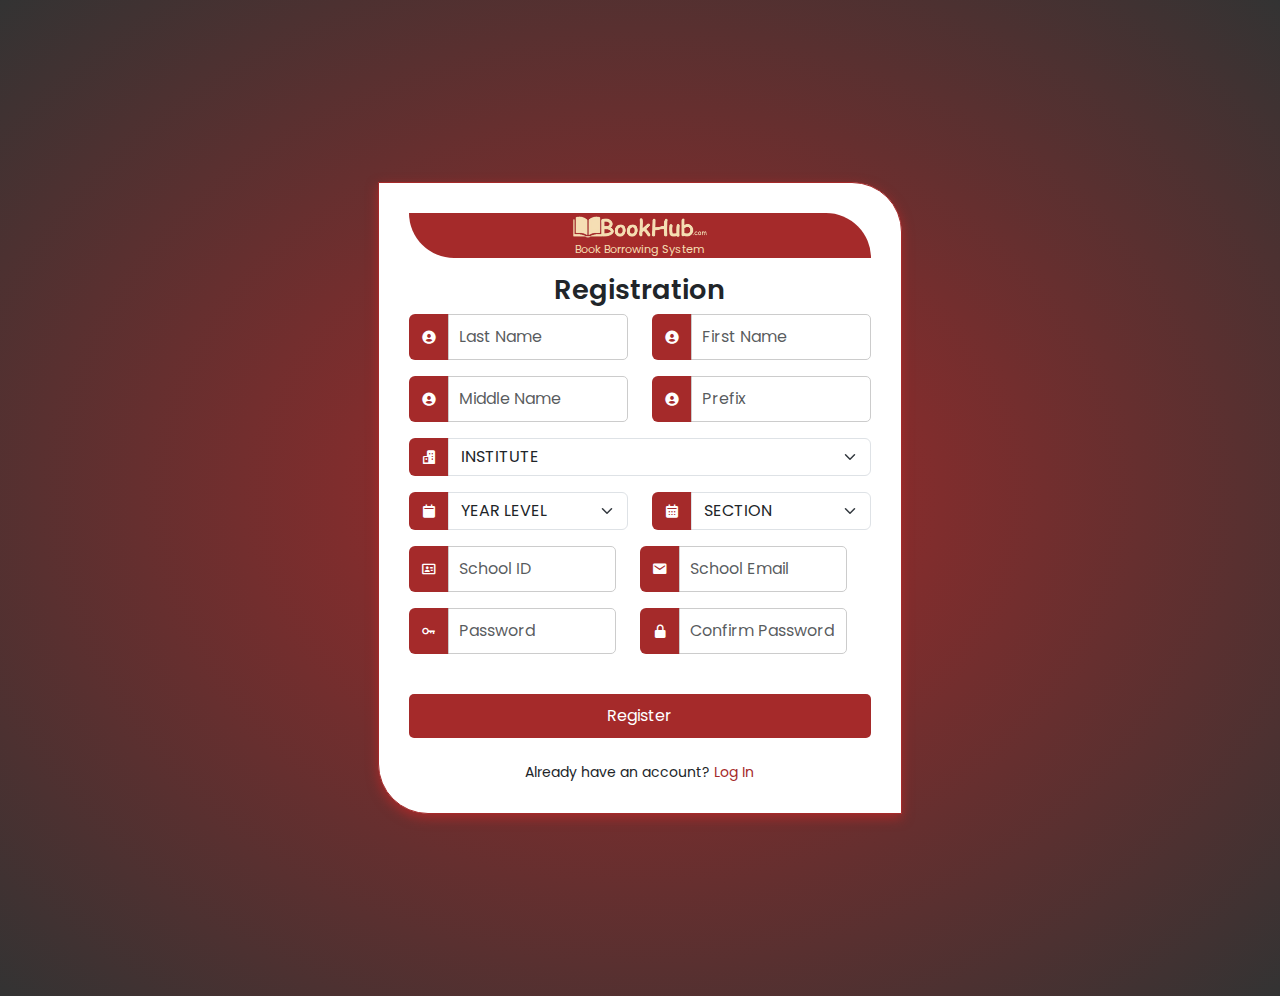
==== index.html @ 079d1f9b "Update index.html" ====
<!DOCTYPE html>
<html lang="en">
<head>
  <meta charset="UTF-8">
  <meta name="viewport" content="width=device-width, initial-scale=1.0">
  <meta name="description" content="Book borrowing system for library">
  <meta name="author" content="Jhonny Sumulong">

  <title>BookHub - Register</title>
  
  <!-- Bootstrap CSS -->
  <link href="https://cdn.jsdelivr.net/npm/bootstrap@5.3.3/dist/css/bootstrap.min.css" rel="stylesheet" integrity="sha384-QWTKZyjpPEjISv5WaRU9OFeRpok6YctnYmDr5pNlyT2bRjXh0JMhjY6hW+ALEwIH" crossorigin="anonymous">
  
  <!-- Boxicons for icons -->
  <link href='https://unpkg.com/boxicons@2.1.4/css/boxicons.min.css' rel='stylesheet'>
  
  <!-- Google Fonts -->
  <link href="https://fonts.googleapis.com/css2?family=Poppins:wght@400;600&display=swap" rel="stylesheet">
  
  <!-- Custom CSS -->
  <link rel="stylesheet" href="main.css">
</head>
<body>
  <div class="container-fluid d-flex justify-content-center align-items-center vh-100 mb-5 mt-5">
    <div class="col-12 col-md-5">

      <div class="panel-primary text-center">

        <div class="system-logo">
          <img src="bookhub.png" alt="logo" class="img-fluid">
             <p>Book Borrowing System</p>
        </div>

        <h2>Registration</h2>
        <form>
          <div class="row">
            
            <div class="col-md-6">
              <div class="input-group mb-3">
                <span class="input-group-text"><i class='bx bxs-user-circle'></i></span>
                <input type="text" name="lastName" id="lastName" class="form-control" placeholder="Last Name">
              </div>
            </div>

            <div class="col-md-6">
              <div class="input-group mb-3">
                <span class="input-group-text"><i class='bx bxs-user-circle'></i></span>
                <input type="text" name="firstName" id="firstName" class="form-control" placeholder="First Name">
              </div>
            </div>

            <div class="col-md-6">
              <div class="input-group mb-3">
                <span class="input-group-text"><i class='bx bxs-user-circle'></i></span>
                <input type="text" name="middleName" id="middleName" class="form-control" placeholder="Middle Name">
              </div>
            </div>

            <div class="col-md-6">
              <div class="input-group mb-3">
                <span class="input-group-text"><i class='bx bxs-user-circle'></i></span>
                <input type="text" name="prefix" id="prefix" class="form-control" placeholder="Prefix">
              </div>
            </div>
          </div>

          <div class="row">
            <div class="col-md-12 mb-3">
              <div class="input-group">
                <span class="input-group-text"><i class='bx bxs-buildings' ></i></span>
              <select class="form-select" aria-label="Default select example">
                <option selected>INSTITUTE</option>
                <option value="1">IMACS</option>
                <option value="2">BSN</option>
                <option value="3">BSM</option>
              </select>
              </div>
            </div>
  
            <div class="col-md-6 mb-3">
              <div class="input-group">
                <span class="input-group-text"><i class='bx bxs-calendar-alt' ></i></span>
              <select class="form-select" aria-label="Default select example">
                <option selected>YEAR LEVEL</option>
                <option value="1">1st yr</option>
                <option value="2">2nd yr</option>
                <option value="3">3rd yr</option>
              </select>
              </div>
            </div>
  
            <div class="col-md-6 mb-3">
              <div class="input-group">
                <span class="input-group-text"><i class='bx bxs-calendar' ></i></span>
              <select class="form-select" aria-label="Default select example">
                <option selected>SECTION</option>
                <option value="1">101</option>
                <option value="2">102</option>
                <option value="3">103</option>
              </select>
              </div>
          </div>

          <div class="row">
            <div class="col-md-6">
              <div class="input-group mb-3">
                <span class="input-group-text"><i class='bx bx-id-card'></i></span>
                <input type="text" name="schoolID" class="form-control" placeholder="School ID">
              </div>
            </div>

            <div class="col-md-6">
              <div class="input-group mb-3">
                <span class="input-group-text"><i class='bx bxs-envelope'></i></span>
                <input type="email" name="schoolEmail" class="form-control" placeholder="School Email">
              </div>
            </div>

            <div class="col-md-6">
              <div class="input-group mb-3">
                <span class="input-group-text"><i class='bx bx-key'></i></span>
                <input type="password" name="password" class="form-control" placeholder="Password">
              </div>
            </div>

            <div class="col-md-6">
              <div class="input-group mb-3">
                <span class="input-group-text"><i class='bx bxs-lock-alt'></i></span>
                <input type="password" name="confirmPassword" class="form-control" placeholder="Confirm Password">
              </div>
            </div>
          </div>

          <div class="d-grid mb-4 mt-4">
            <button type="submit" class="btn btn-primary w-100">Register</button>
          </div>

          <div class="text-center small">
            Already have an account? <a href="#">Log In</a>
          </div>
        </form>
      </div>
    </div>
  </div>

  <!-- Bootstrap JS -->
  <script src="https://cdn.jsdelivr.net/npm/bootstrap@5.3.3/dist/js/bootstrap.bundle.min.js" integrity="sha384-TURuH1P4nQlGfngjbZGvwgYxxIwl4FtyT58Ukw3pTF4P8bDUgE3igZ66n2TwNS67" crossorigin="anonymous"></script>

</body>
</html>
---- main.css ----
/* General Styling */
body {
  background: radial-gradient(#a52a2a, #333333);
  font-family: "Poppins", sans-serif;
}

.panel-primary {
  background-color: #ffffff;
  padding: 30px;
  border-radius: 50px;
  border: 1px solid #a52a2a;
  border-bottom-right-radius: 0;
  border-top-left-radius: 0;
  box-shadow: 0 4px 12px rgba(165, 42, 42, 1);
}

.system-logo {
  background: #a52a2a;
  border-radius: 50px;
  border-bottom-right-radius: 0px;
  border-top-left-radius: 0px;
}

.system-logo img {
  width: 30%;
}

.system-logo p {
  color: #F5DEB3;
  font-size: 0.7rem;
}

.panel-primary h2 {
  font-weight: 600;
  font-size: 1.7rem;
}

.input-group-text {
  background-color: #a52a2a;
  color: #fff;
  border: none;
}

.form-control {
  border: 1px solid #ccc;
  padding: 10px;
  border-radius: 5px;
}

.btn {
  background-color: #a52a2a;
  color: #fff;
  border: none;
  padding: 10px;
  border-radius: 5px;
  transition: background-color 0.3s ease, transform 0.2s ease;
}

.btn:hover {
  background-color: #ccc;
  color: #a52a2a;
  transform: translateY(-2px);
}

a {
  text-decoration: none;
  color: #a52a2a;
}

a:hover {
  text-decoration: underline;
}

/* Responsive Styles */
@media (max-width: 768px) {
  body {
    background: none;
  }
  .container-fluid {
    margin-top: 50px;
    margin-bottom: 50px;
  }
  
  .panel-primary {
    border: none;
    border-radius: 0;
    box-shadow: none;
    padding: 20px;
  }

  .input-group {
    margin-bottom: 15px;
  }
}
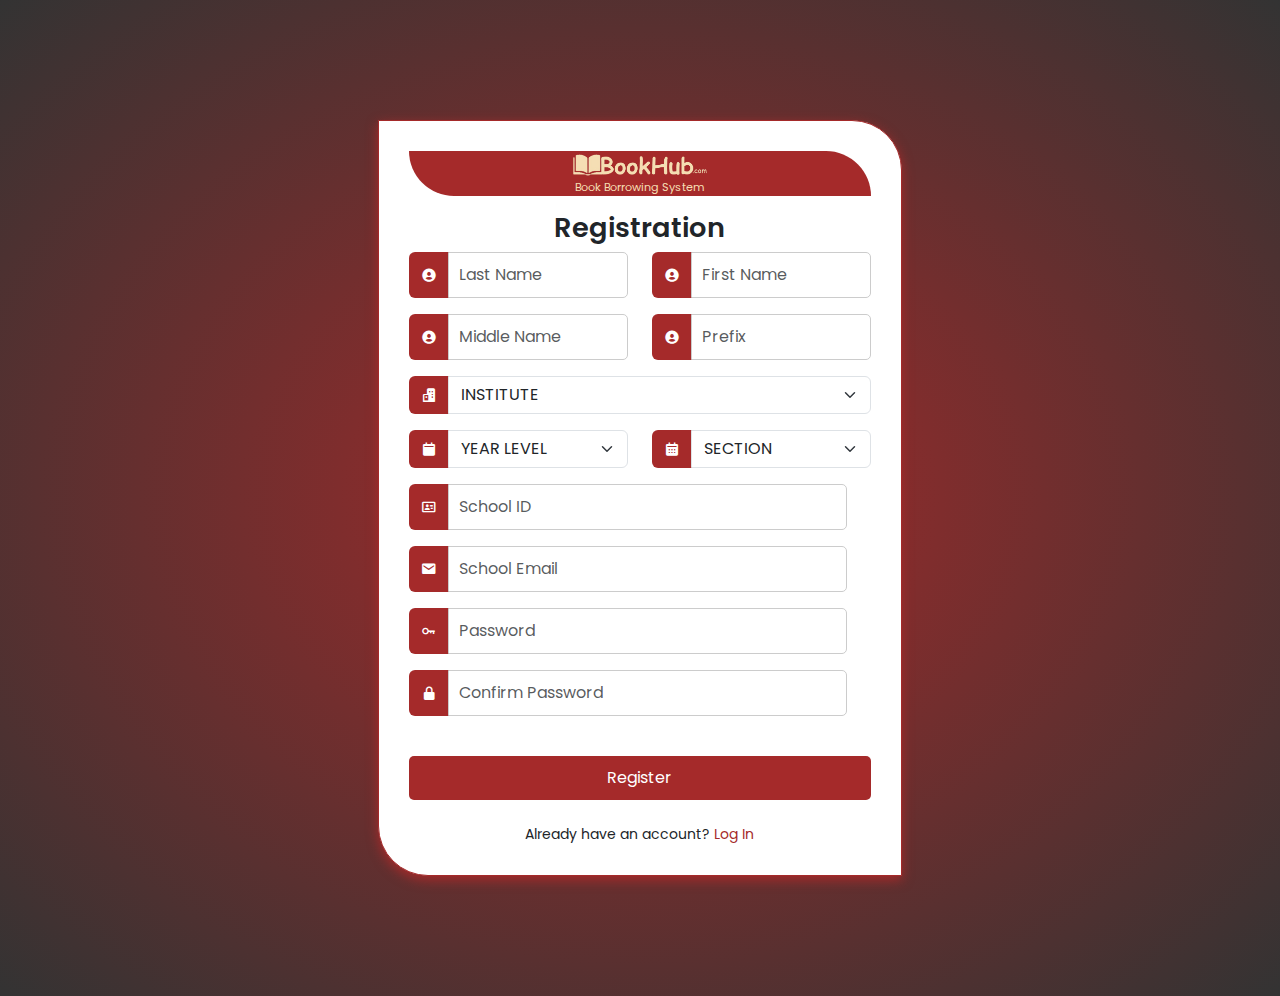
==== commit 2b5484c0: "Update index.html" ====
--- a/index.html
+++ b/index.html
@@ -82,9 +82,10 @@
                 <span class="input-group-text"><i class='bx bxs-calendar-alt' ></i></span>
               <select class="form-select" aria-label="Default select example">
                 <option selected>YEAR LEVEL</option>
-                <option value="1">1st yr</option>
-                <option value="2">2nd yr</option>
-                <option value="3">3rd yr</option>
+                <option value="1">1st year</option>
+                <option value="2">2nd year</option>
+                <option value="3">3rd year</option>
+                <option value="3">4th year</option>
               </select>
               </div>
             </div>
@@ -102,28 +103,28 @@
           </div>
 
           <div class="row">
-            <div class="col-md-6">
+            <div class="col-md-6 w-100">
               <div class="input-group mb-3">
                 <span class="input-group-text"><i class='bx bx-id-card'></i></span>
                 <input type="text" name="schoolID" class="form-control" placeholder="School ID">
               </div>
             </div>
 
-            <div class="col-md-6">
+            <div class="col-md-6 w-100">
               <div class="input-group mb-3">
                 <span class="input-group-text"><i class='bx bxs-envelope'></i></span>
                 <input type="email" name="schoolEmail" class="form-control" placeholder="School Email">
               </div>
             </div>
 
-            <div class="col-md-6">
+            <div class="col-md-6 w-100">
               <div class="input-group mb-3">
                 <span class="input-group-text"><i class='bx bx-key'></i></span>
                 <input type="password" name="password" class="form-control" placeholder="Password">
               </div>
             </div>
 
-            <div class="col-md-6">
+            <div class="col-md-6 w-100">
               <div class="input-group mb-3">
                 <span class="input-group-text"><i class='bx bxs-lock-alt'></i></span>
                 <input type="password" name="confirmPassword" class="form-control" placeholder="Confirm Password">
--- a/main.css
+++ b/main.css
@@ -76,6 +76,19 @@
   body {
     background: none;
   }
+
+  .system-logo {
+    background: none;
+  }
+
+  .system-logo img {
+    width: 50%;
+  }
+
+  .system-logo p {
+    color: #a52a2a;
+  }
+  
   .container-fluid {
     margin-top: 50px;
     margin-bottom: 50px;
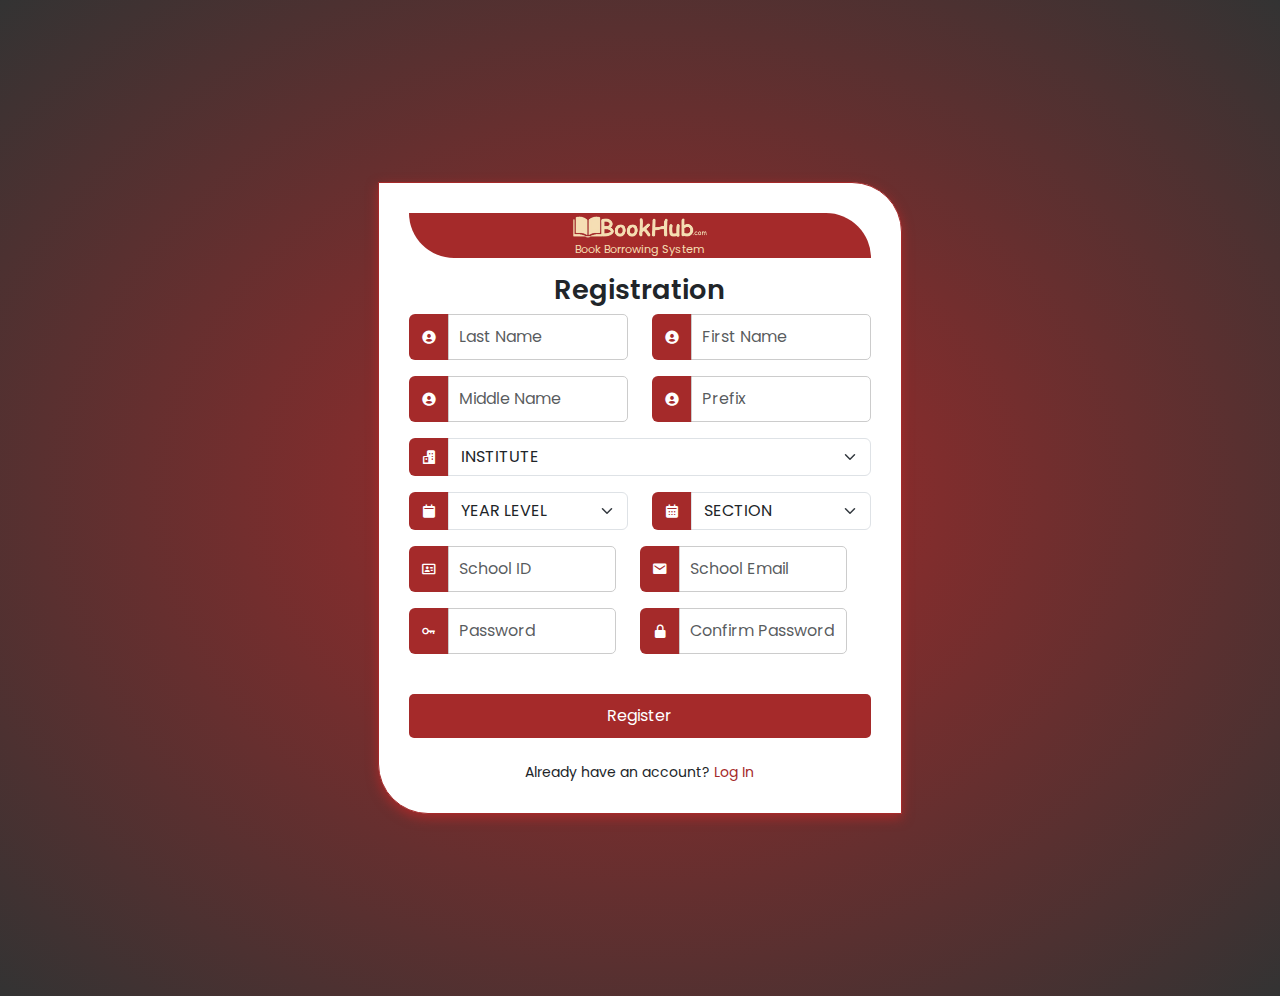
==== commit ff0a57ae: "Update index.html" ====
--- a/index.html
+++ b/index.html
@@ -103,29 +103,29 @@
           </div>
 
           <div class="row">
-            <div class="col-md-6 w-100">
-              <div class="input-group mb-3">
+            <div class="col-md-6 mb-3">
+              <div class="input-group">
                 <span class="input-group-text"><i class='bx bx-id-card'></i></span>
                 <input type="text" name="schoolID" class="form-control" placeholder="School ID">
               </div>
             </div>
 
-            <div class="col-md-6 w-100">
-              <div class="input-group mb-3">
+            <div class="col-md-6 mb-3">
+              <div class="input-group">
                 <span class="input-group-text"><i class='bx bxs-envelope'></i></span>
                 <input type="email" name="schoolEmail" class="form-control" placeholder="School Email">
               </div>
             </div>
 
-            <div class="col-md-6 w-100">
-              <div class="input-group mb-3">
+            <div class="col-md-6 mb-3">
+              <div class="input-group">
                 <span class="input-group-text"><i class='bx bx-key'></i></span>
                 <input type="password" name="password" class="form-control" placeholder="Password">
               </div>
             </div>
 
-            <div class="col-md-6 w-100">
-              <div class="input-group mb-3">
+            <div class="col-md-6 mb-3">
+              <div class="input-group">
                 <span class="input-group-text"><i class='bx bxs-lock-alt'></i></span>
                 <input type="password" name="confirmPassword" class="form-control" placeholder="Confirm Password">
               </div>
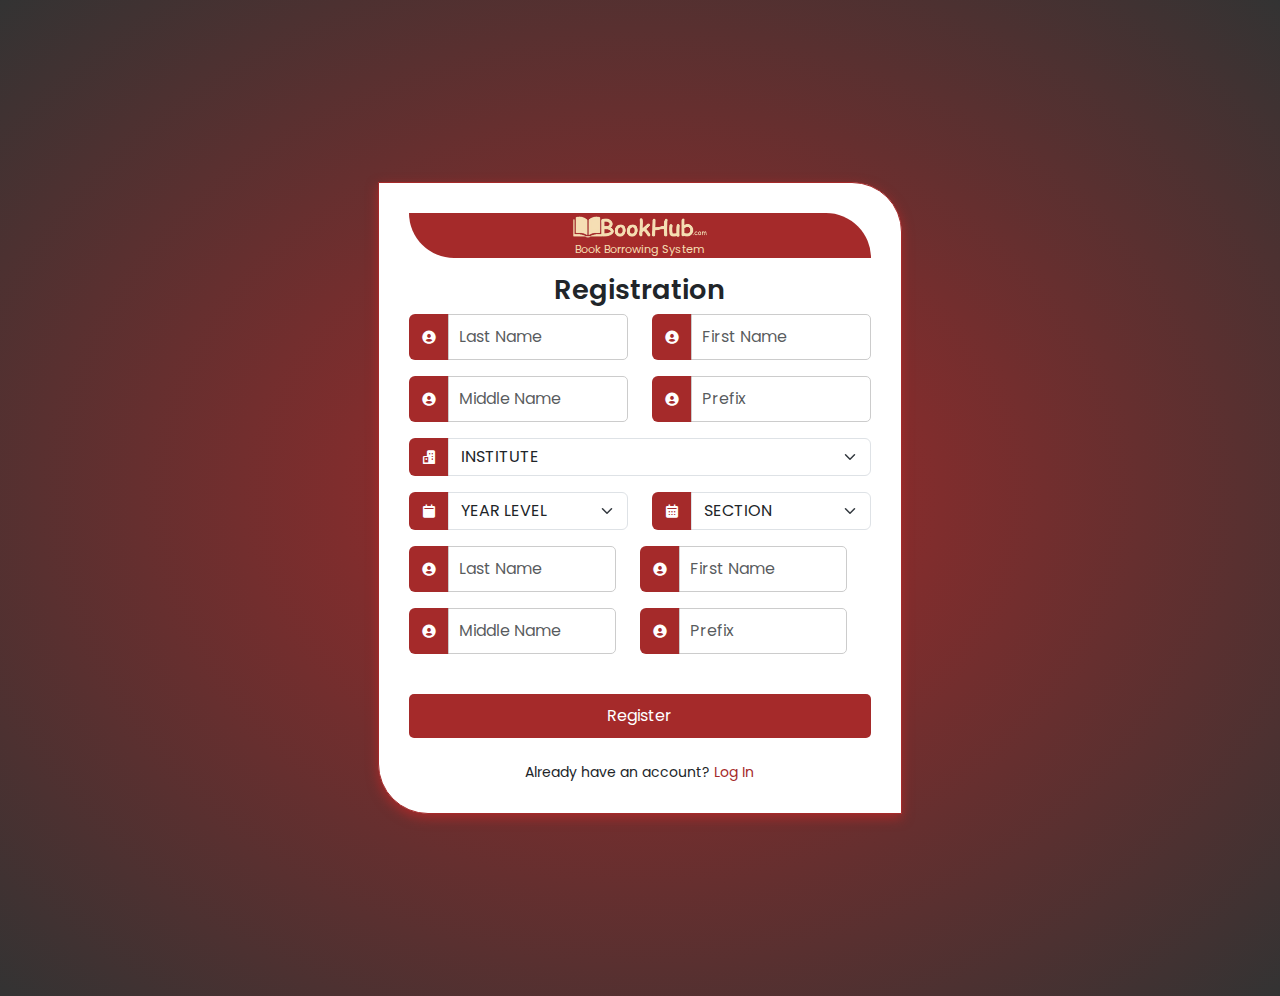
==== commit 3a62e4a7: "Update index.html" ====
--- a/index.html
+++ b/index.html
@@ -62,9 +62,11 @@
                 <input type="text" name="prefix" id="prefix" class="form-control" placeholder="Prefix">
               </div>
             </div>
+            
           </div>
 
           <div class="row">
+            
             <div class="col-md-12 mb-3">
               <div class="input-group">
                 <span class="input-group-text"><i class='bx bxs-buildings' ></i></span>
@@ -100,36 +102,39 @@
                 <option value="3">103</option>
               </select>
               </div>
+              
           </div>
 
           <div class="row">
-            <div class="col-md-6 mb-3">
-              <div class="input-group">
-                <span class="input-group-text"><i class='bx bx-id-card'></i></span>
-                <input type="text" name="schoolID" class="form-control" placeholder="School ID">
+
+            <div class="col-md-6">
+              <div class="input-group mb-3">
+                <span class="input-group-text"><i class='bx bxs-user-circle'></i></span>
+                <input type="text" name="lastName" id="lastName" class="form-control" placeholder="Last Name">
               </div>
             </div>
 
-            <div class="col-md-6 mb-3">
-              <div class="input-group">
-                <span class="input-group-text"><i class='bx bxs-envelope'></i></span>
-                <input type="email" name="schoolEmail" class="form-control" placeholder="School Email">
+            <div class="col-md-6">
+              <div class="input-group mb-3">
+                <span class="input-group-text"><i class='bx bxs-user-circle'></i></span>
+                <input type="text" name="firstName" id="firstName" class="form-control" placeholder="First Name">
               </div>
             </div>
 
-            <div class="col-md-6 mb-3">
-              <div class="input-group">
-                <span class="input-group-text"><i class='bx bx-key'></i></span>
-                <input type="password" name="password" class="form-control" placeholder="Password">
+            <div class="col-md-6">
+              <div class="input-group mb-3">
+                <span class="input-group-text"><i class='bx bxs-user-circle'></i></span>
+                <input type="text" name="middleName" id="middleName" class="form-control" placeholder="Middle Name">
               </div>
             </div>
 
-            <div class="col-md-6 mb-3">
-              <div class="input-group">
-                <span class="input-group-text"><i class='bx bxs-lock-alt'></i></span>
-                <input type="password" name="confirmPassword" class="form-control" placeholder="Confirm Password">
+            <div class="col-md-6">
+              <div class="input-group mb-3">
+                <span class="input-group-text"><i class='bx bxs-user-circle'></i></span>
+                <input type="text" name="prefix" id="prefix" class="form-control" placeholder="Prefix">
               </div>
             </div>
+            
           </div>
 
           <div class="d-grid mb-4 mt-4">
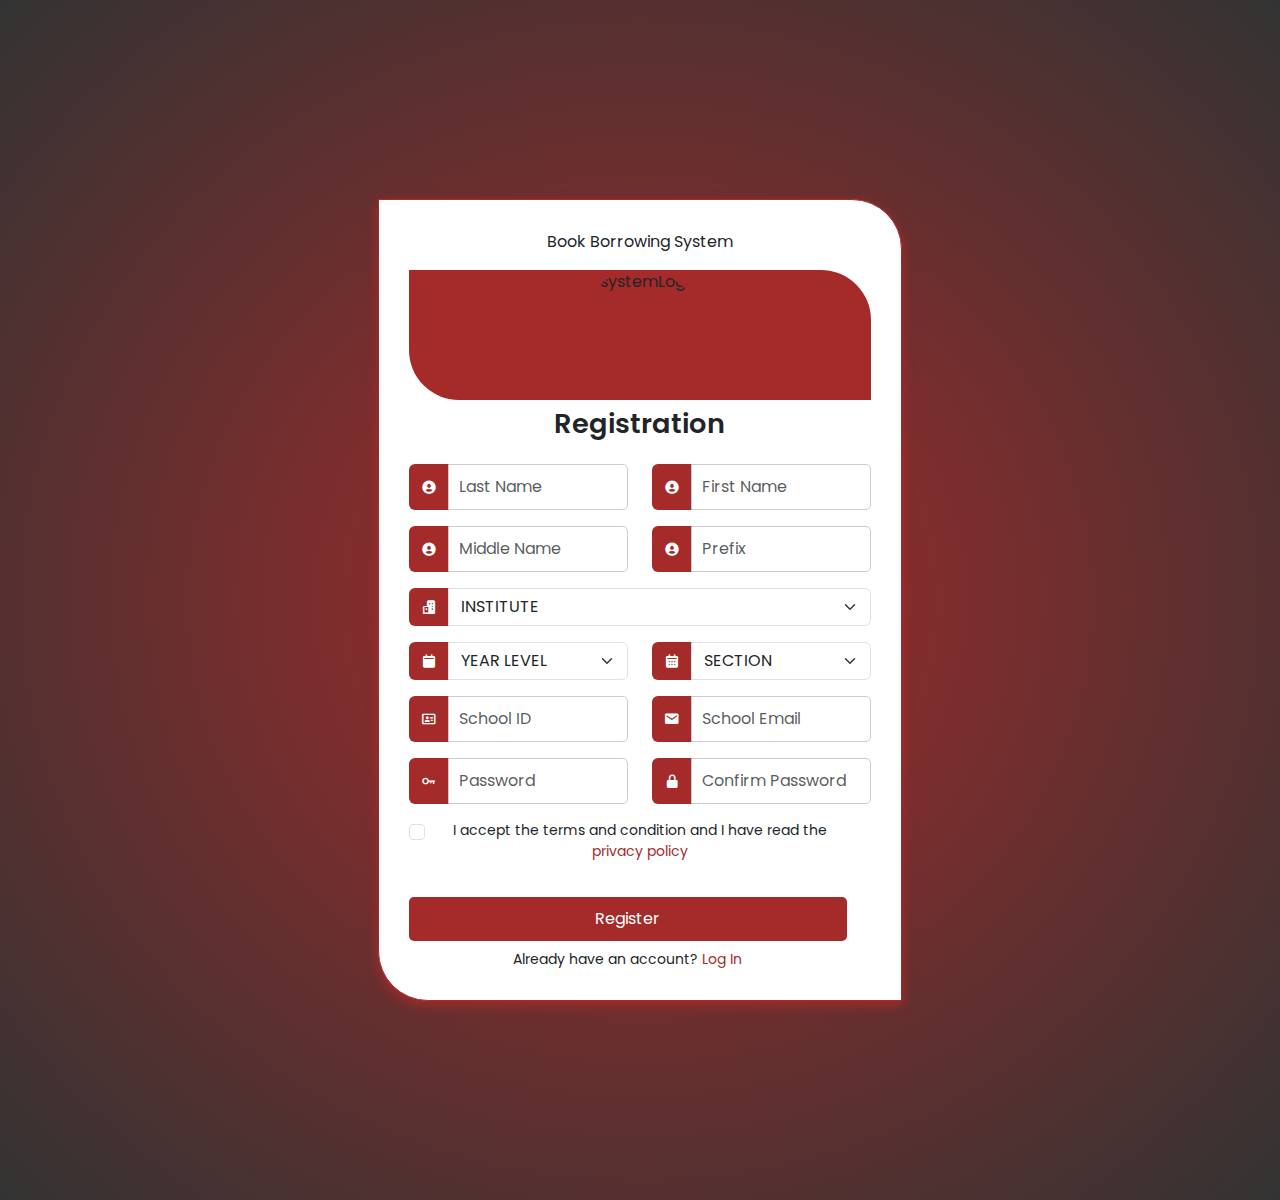
==== commit ea795fb5: "Update index.html" ====
--- a/index.html
+++ b/index.html
@@ -21,39 +21,47 @@
   <link rel="stylesheet" href="main.css">
 </head>
 <body>
-  <div class="container-fluid d-flex justify-content-center align-items-center vh-100 mb-5 mt-5">
+  <div class="container-fluid d-flex justify-content-center align-items-center vh-100" style="margin-top: 150px; margin-bottom: 150px;">
     <div class="col-12 col-md-5">
 
       <div class="panel-primary text-center">
 
-        <div class="system-logo">
-          <img src="bookhub.png" alt="logo" class="img-fluid">
+        <div class="system">
              <p>Book Borrowing System</p>
         </div>
 
+        <div class="system-logo">
+          <img src="bookLogo.png" style="width:130px;height:130px;display: block;margin: 0 auto;border: 0 px solid;border-radius: 100%; object-fit: cover;" class="img-circle img-responsive mb-2 mt-2" alt="systemLogo">
+        </div>
         <h2>Registration</h2>
+        
+        <div class="reg-form"></div>
+
         <form>
-          <div class="row">
-            
+          <div class="row mt-4">
+          
             <div class="col-md-6">
               <div class="input-group mb-3">
                 <span class="input-group-text"><i class='bx bxs-user-circle'></i></span>
-                <input type="text" name="lastName" id="lastName" class="form-control" placeholder="Last Name">
+                <input type="text" name="lastName" id="lastName" class="form-control" placeholder="Last Name" required="required" data-validation-error-msg="Last Name is required" data-validation-error-msg-container="#lastnameerror">
               </div>
+              <div id="lastnameerror"> </div>
             </div>
 
             <div class="col-md-6">
               <div class="input-group mb-3">
                 <span class="input-group-text"><i class='bx bxs-user-circle'></i></span>
-                <input type="text" name="firstName" id="firstName" class="form-control" placeholder="First Name">
+                <input type="text" name="firstName" id="firstName" class="form-control" placeholder="First Name" required="required" data-validation-error-msg="First Name is required" data-validation-error-msg-container="#firstnameerror">
               </div>
+              <div id="firstnameerror"> </div>
             </div>
 
             <div class="col-md-6">
               <div class="input-group mb-3">
                 <span class="input-group-text"><i class='bx bxs-user-circle'></i></span>
-                <input type="text" name="middleName" id="middleName" class="form-control" placeholder="Middle Name">
+                <input type="text" name="middleName" id="middleName" class="form-control" placeholder="Middle Name" required="required" data-validation-error-msg="Middle Name is required" data-validation-error-msg-container="#middlenameerror">
               </div>
+              <div id="middlenameerror"> </div>
             </div>
 
             <div class="col-md-6">
@@ -65,6 +73,7 @@
             
           </div>
 
+          <!-- I plan to connect this part to my db so that the section will automatically change base of the institute the student is under and the year level he/se currently at -->
           <div class="row">
             
             <div class="col-md-12 mb-3">
@@ -73,8 +82,10 @@
               <select class="form-select" aria-label="Default select example">
                 <option selected>INSTITUTE</option>
                 <option value="1">IMACS</option>
-                <option value="2">BSN</option>
-                <option value="3">BSM</option>
+                <option value="2">IOE</option>
+                <option value="3">ION</option>
+                <option value="4">IOM</option>
+                <option value="5">IOLA</option>
               </select>
               </div>
             </div>
@@ -87,7 +98,7 @@
                 <option value="1">1st year</option>
                 <option value="2">2nd year</option>
                 <option value="3">3rd year</option>
-                <option value="3">4th year</option>
+                <option value="4">4th year</option>
               </select>
               </div>
             </div>
@@ -101,48 +112,64 @@
                 <option value="2">102</option>
                 <option value="3">103</option>
               </select>
-              </div>
-              
+              </div> 
+          </div>
+
           </div>
 
           <div class="row">
 
-            <div class="col-md-6">
+             <div class="col-md-6">
               <div class="input-group mb-3">
-                <span class="input-group-text"><i class='bx bxs-user-circle'></i></span>
-                <input type="text" name="lastName" id="lastName" class="form-control" placeholder="Last Name">
+                 <span class="input-group-text"><i class='bx bx-id-card'></i></span>
+                  <input type="text" name="schoolID" id="schoolID" class="form-control" placeholder="School ID" required="required" data-validation-error-msg="School ID is required" data-validation-error-msg-container="#schooliderror">
               </div>
+              <div id="schooliderror"> </div>
             </div>
 
             <div class="col-md-6">
               <div class="input-group mb-3">
-                <span class="input-group-text"><i class='bx bxs-user-circle'></i></span>
-                <input type="text" name="firstName" id="firstName" class="form-control" placeholder="First Name">
+                <span class="input-group-text"><i class='bx bxs-envelope'></i></span>
+                <input type="email" name="schoolEmail" class="form-control" placeholder="School Email" required="required" data-validation-error-msg="Email is required" data-validation-error-msg-container="#schoolemailerror">
               </div>
+              <div id="emailerror"> </div>
             </div>
 
             <div class="col-md-6">
               <div class="input-group mb-3">
-                <span class="input-group-text"><i class='bx bxs-user-circle'></i></span>
-                <input type="text" name="middleName" id="middleName" class="form-control" placeholder="Middle Name">
+                <span class="input-group-text"><i class='bx bx-key'></i></span>
+                <input type="password" name="password" class="form-control" placeholder="Password" required="required" data-validation-error-msg="Atleast 8 characters is required" data-validation-error-msg-container="#passworderror">
               </div>
+              <div id="passworderror"> </div>
             </div>
 
             <div class="col-md-6">
               <div class="input-group mb-3">
-                <span class="input-group-text"><i class='bx bxs-user-circle'></i></span>
-                <input type="text" name="prefix" id="prefix" class="form-control" placeholder="Prefix">
+                <span class="input-group-text"><i class='bx bxs-lock-alt'></i></span>
+                <input type="password" name="confirmPassword" class="form-control" placeholder="Confirm Password" required="required" data-validation-error-msg="The password didn't match" data-validation-error-msg-container="#confirmpassworderror">
               </div>
+              <div id="confirmpassworderror"> </div>
             </div>
             
           </div>
 
-          <div class="d-grid mb-4 mt-4">
+          <div class="row">
+            <div class="row">
+              <div class="col-md-12">
+                  <div class="d-flex justify-content-between align-items-center mb-4">
+                      <div class="form-check">
+                          <input type="checkbox" class="form-check-input" id="rememberMe">
+                          <label class="remember small">I accept the terms and condition and I have read the <a href="">privacy policy</a></label>
+              </div>
+          </div>
+          </div>
+
+          <div class="d-grid mb-2 mt-2">
             <button type="submit" class="btn btn-primary w-100">Register</button>
           </div>
 
           <div class="text-center small">
-            Already have an account? <a href="#">Log In</a>
+            Already have an account? <a href="bookHubLogIn.html">Log In</a>
           </div>
         </form>
       </div>
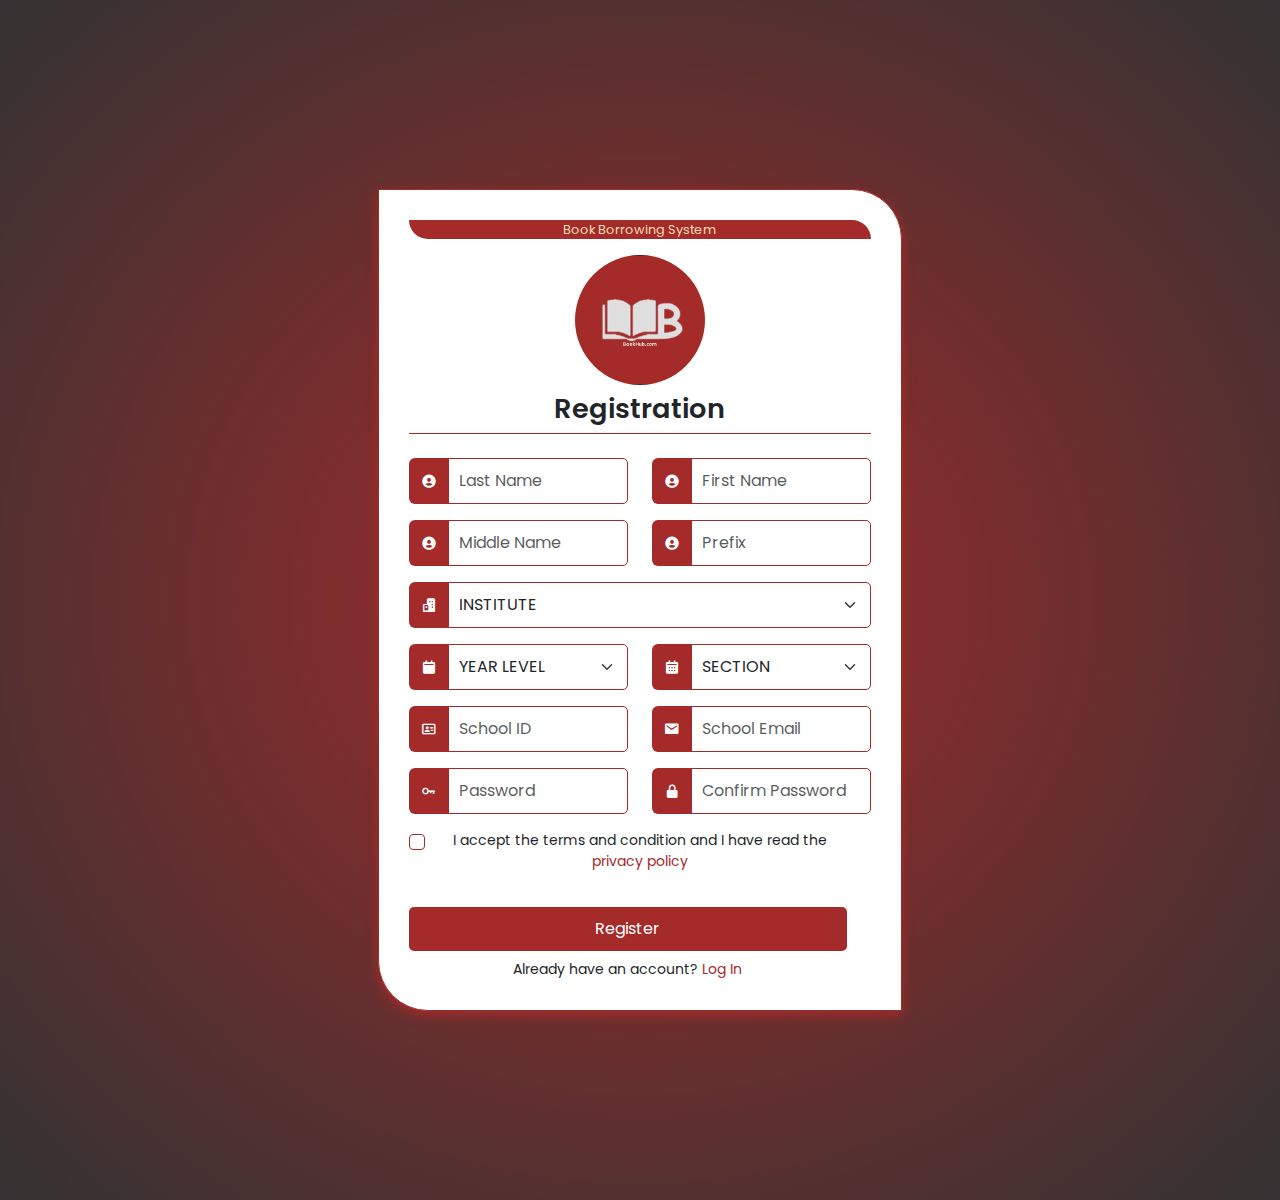
==== commit 7f869a16: "Update index.html" ====
--- a/index.html
+++ b/index.html
@@ -169,7 +169,7 @@
           </div>
 
           <div class="text-center small">
-            Already have an account? <a href="bookHubLogIn.html">Log In</a>
+            Already have an account? <a href="https://kiminoyawa.github.io/BookHubLogIn/">Log In</a>
           </div>
         </form>
       </div>
--- a/main.css
+++ b/main.css
@@ -1,107 +1,136 @@
 /* General Styling */
 body {
-  background: radial-gradient(#a52a2a, #333333);
-  font-family: "Poppins", sans-serif;
-}
-
-.panel-primary {
-  background-color: #ffffff;
-  padding: 30px;
-  border-radius: 50px;
-  border: 1px solid #a52a2a;
-  border-bottom-right-radius: 0;
-  border-top-left-radius: 0;
-  box-shadow: 0 4px 12px rgba(165, 42, 42, 1);
-}
-
-.system-logo {
-  background: #a52a2a;
-  border-radius: 50px;
-  border-bottom-right-radius: 0px;
-  border-top-left-radius: 0px;
-}
-
-.system-logo img {
-  width: 30%;
-}
-
-.system-logo p {
-  color: #F5DEB3;
-  font-size: 0.7rem;
-}
-
-.panel-primary h2 {
-  font-weight: 600;
-  font-size: 1.7rem;
-}
-
-.input-group-text {
-  background-color: #a52a2a;
-  color: #fff;
-  border: none;
-}
-
-.form-control {
-  border: 1px solid #ccc;
-  padding: 10px;
-  border-radius: 5px;
-}
-
-.btn {
-  background-color: #a52a2a;
-  color: #fff;
-  border: none;
-  padding: 10px;
-  border-radius: 5px;
-  transition: background-color 0.3s ease, transform 0.2s ease;
-}
-
-.btn:hover {
-  background-color: #ccc;
-  color: #a52a2a;
-  transform: translateY(-2px);
-}
-
-a {
-  text-decoration: none;
-  color: #a52a2a;
-}
-
-a:hover {
-  text-decoration: underline;
-}
-
-/* Responsive Styles */
-@media (max-width: 768px) {
-  body {
-    background: none;
+    background: radial-gradient(#a52a2a, #333333);
+    font-family: "Poppins", sans-serif;
+  }
+  
+  .panel-primary {
+    background-color: #ffffff;
+    padding: 30px;
+    border-radius: 50px;
+    border: 1px solid #a52a2a;
+    border-bottom-right-radius: 0;
+    border-top-left-radius: 0;
+    box-shadow: 0 4px 12px rgba(165, 42, 42, 1);
+  }
+  
+  .system {
+    background: #a52a2a;
+    border-radius: 50px;
+    border-bottom-right-radius: 0px;
+    border-top-left-radius: 0px;
+  }
+  
+  .system p {
+    color: #F5DEB3;
+    font-size: 0.8rem;
+  }
+  
+  .panel-primary h2 {
+    font-weight: 600;
+    font-size: 1.7rem;
   }
 
-  .system-logo {
-    background: none;
+  .reg-form {
+    border-top: 1px solid #a52a2a;
+  }
+  
+  .input-group-text {
+    background-color: #a52a2a;
+    color: #fff;
+    border: none;
+  }
+  
+  .form-control {
+    border: 1px solid #a52a2a;
+    padding: 10px;
+    border-radius: 5px;
   }
 
-  .system-logo img {
-    width: 50%;
+  .form-check-input {
+    border: 1px solid #a52a2a;
+  }
+  
+  .form-select {
+    border: 1px solid #ccc;
+    padding: 10px;
+    border-radius: 5px;
   }
 
-  .system-logo p {
+.form-select {
+    -webkit-appearance: none; /* Removes default dropdown styles */
+    -moz-appearance: none;
+    appearance: none;
+    border: 1px solid #a52a2a;
+  }
+
+  .form-select option:hover,
+  .form-select option:focus {
+    background-color: #a52a2a;
+    color: white;
+  }
+
+  .form-select:focus {
+    outline: none;
+    box-shadow: none;
+    border-color: #a52a2a; /* Optional: Set a custom border color */
+  }
+
+  .btn {
+    background-color: #a52a2a;
+    color: #fff;
+    border: none;
+    padding: 10px;
+    border-radius: 5px;
+    transition: background-color 0.3s ease, transform 0.2s ease;
+  }
+  
+  .btn.btn-primary:hover  {
+    background-color: #ccc;
+    color: #a52a2a;
+    transform: translateY(-2px);
+    border: 1px solid #a52a2a;
+  }
+  
+  a {
+    text-decoration: none;
     color: #a52a2a;
   }
   
-  .container-fluid {
-    margin-top: 50px;
-    margin-bottom: 50px;
+  a:hover {
+    text-decoration: underline;
   }
   
-  .panel-primary {
-    border: none;
-    border-radius: 0;
-    box-shadow: none;
-    padding: 20px;
+  
+  
+  /* Responsive Styles */
+  @media (max-width: 900px) {
+    body {
+      background: none;
+    }
+  
+    .system {
+      background: none;
+    }
+  
+    .system p {
+      color: #a52a2a;
+    }
+    
+    .container-fluid {
+      margin-top: 50px;
+      margin-bottom: 50px;
+    }
+    
+    .panel-primary {
+      border: none;
+      border-radius: 0;
+      box-shadow: none;
+      padding: 20px;
+    }
+  
+    .input-group {
+      margin-bottom: 15px;
+    }
   }
-
-  .input-group {
-    margin-bottom: 15px;
-  }
-}
+  
